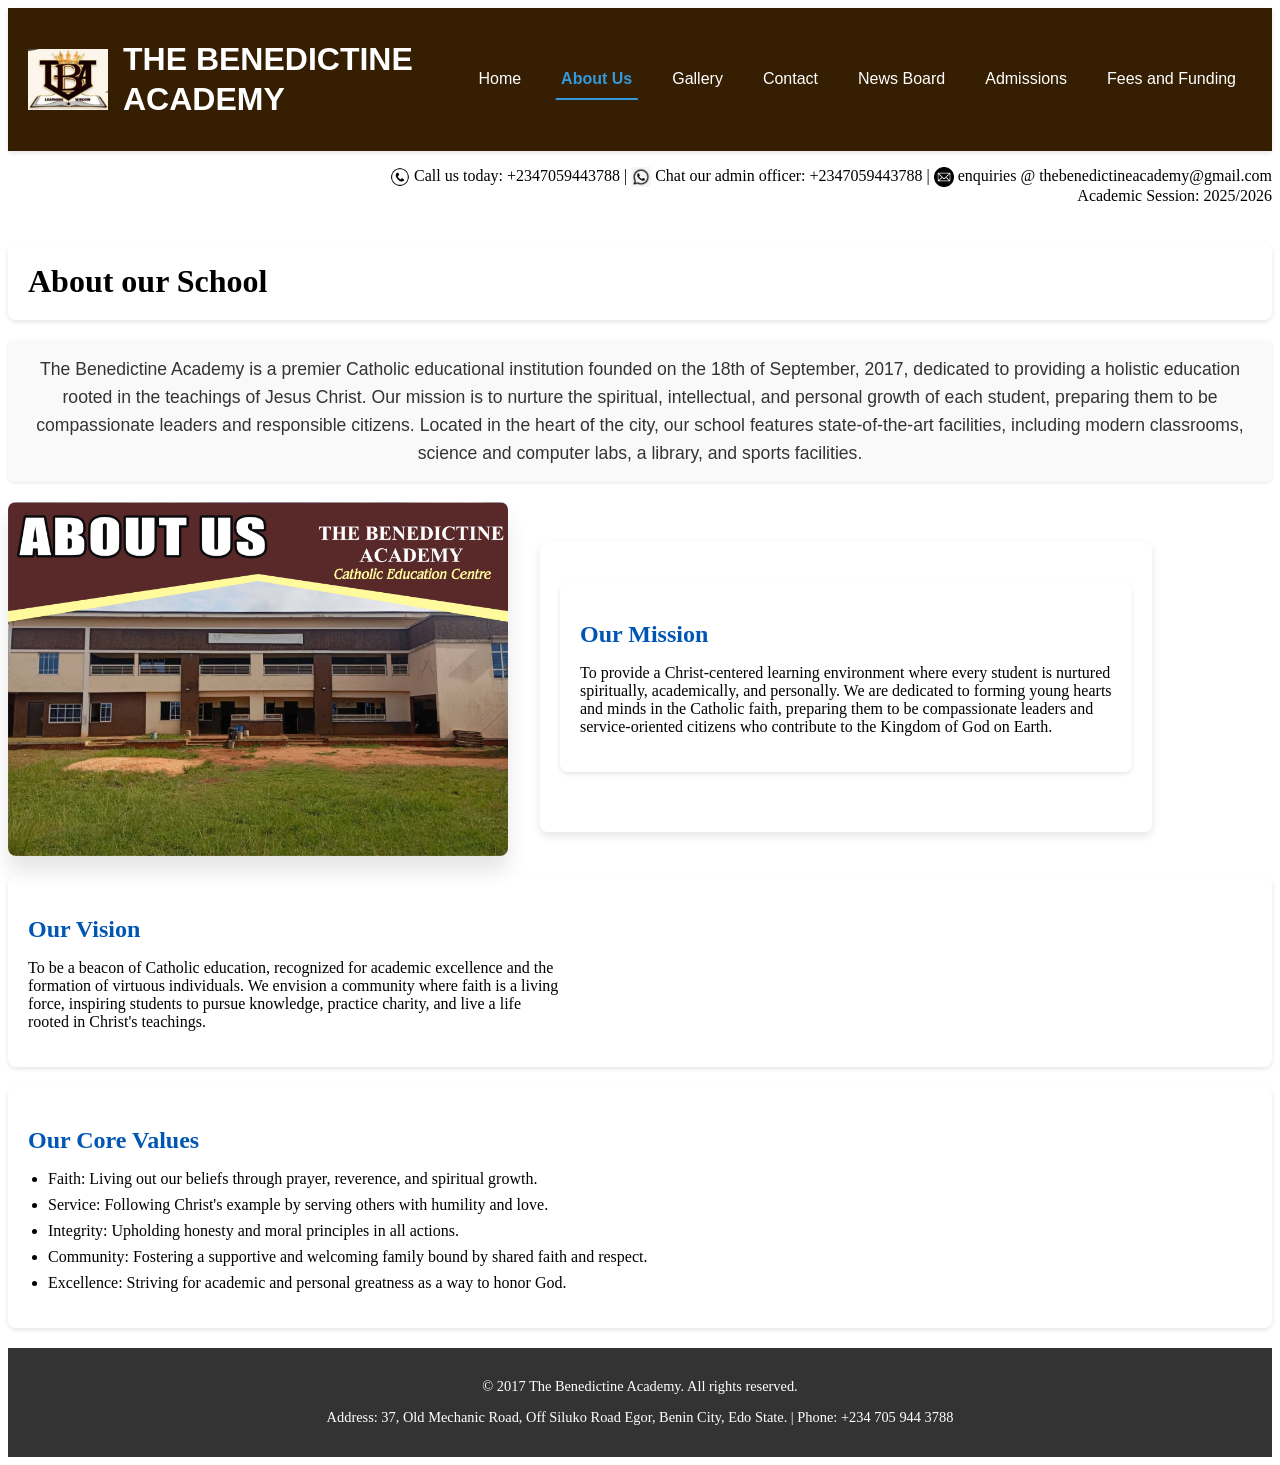
==== about.html @ 5c3762de "Add files via upload" ====
<!DOCTYPE html>
<html lang="en">
<head>
    <meta charset="UTF-8">
    <meta name="viewport" content="width=device-width, initial-scale=1.0">
    <link rel="icon" type="image/png" href="IMAGES/LOGO.jpg">
    <link rel="stylesheet" href="style.css">
    <title>About Us</title>
</head>
<body>
<header>
    <div class="logo-and-name-container">
        <img src="IMAGES/LOGO.jpg" alt="School Logo" class="school-logo">
        <h1>THE BENEDICTINE <br>ACADEMY</br></h1>
    </div>
    <nav>
        <ul>
            <li><a href="index.html">Home</a></li>
            <li><a href="about.html" class="current-page">About Us</a></li>
            <li><a href="gallery.html">Gallery</a></li>
            <li><a href="contact.html">Contact</a></li>
            <li><a href="news.html">News Board</a></li>
            <li><a href="admission.html">Admissions</a></li>
            <li><a href="fees.html">Fees and Funding</a></li>
        </ul>
    </nav>
</header>

<main>
        <!-- Home Section -->
         <div class="header-contact-info">
    <p>
        <img src="IMAGES/phone.png" alt="Phone" style="width: 20px; height: 20px; vertical-align: middle;"> Call us today: +2347059443788   |   <img src="IMAGES/whatsapp.png" alt="WhatsApp" style="width: 20px; height: 20px; vertical-align: middle;"> Chat our admin officer: +2347059443788   |   <img src="IMAGES/email.png" alt="Email" style="width: 20px; height: 20px; vertical-align: middle;"> enquiries @ thebenedictineacademy@gmail.com <br>Academic Session: 2025/2026
    </p>

</div>
</main>
   <!-- About Us Section -->
    <h1 class="intro"> About our School</h1>
    <p class="found">
        The Benedictine Academy is a premier Catholic 
        educational institution founded on the 18th of September, 2017, dedicated to providing a holistic 
        education rooted in the teachings of Jesus Christ. 
        Our mission is to nurture the spiritual, intellectual, and 
        personal growth of each student, preparing them to be 
        compassionate leaders and responsible citizens.
        Located in the heart of the city, our school features state-of-the-art facilities,
        including modern classrooms, science and computer labs, a library, and sports facilities.
    </p>
        
    <div class="mission-container">
            <img src="IMAGES/school building edit.jpg" alt="Photo of The Benedictine School Building" class="school-building-img">

        <section id="about-us" class="page-section">
            <section class="about-section">
                
                <h2>Our Mission</h2>
                <p>To provide a Christ-centered learning environment where every student is nurtured 
                    <br>spiritually, academically, and personally. We are dedicated to forming young hearts 
                    <br>and minds in the Catholic faith, preparing them to be compassionate leaders and 
                    <br>service-oriented citizens who contribute to the Kingdom of God on Earth.</p>
            </section>
    </div>

            <section class="about-section">
                <h2>Our Vision</h2>
                <p>To be a beacon of Catholic education, recognized for academic excellence and the 
                    <br>formation of virtuous individuals. We envision a community where faith is a living 
                    <br>force, inspiring students to pursue knowledge, practice charity, and live a life 
                    <br>rooted in Christ's teachings.</p>
            </section>

            <section class="about-section">
                <h2>Our Core Values</h2>
                <ul>
                    <li>Faith: Living out our beliefs through prayer, reverence, and spiritual growth.</li>
                    <li>Service: Following Christ's example by serving others with humility and love.</li>
                    <li>Integrity: Upholding honesty and moral principles in all actions.</li>
                    <li>Community: Fostering a supportive and welcoming family bound by shared faith and respect.</li>
                    <li>Excellence: Striving for academic and personal greatness as a way to honor God.</li>
                </ul>
            </section>
        </section>
    </main>

    <footer>
        <p>&copy; 2017 The Benedictine Academy. All rights reserved.</p>
        <p>Address: 37, Old Mechanic Road, Off Siluko Road Egor, Benin City, Edo State. | Phone: +234 705 944 3788</p>
    </footer>
</body>
</html>
---- style.css ----
/* General Navigation Link Styling */
nav ul li a {
    color: #ecf0f1;
    text-decoration: none;
    padding: 0.75rem 1.25rem; /* Converted from 12px 20px */
    border-radius: 0.375rem; /* Converted from 6px */
    transition: all 0.3s ease-in-out;
    font-weight: 500;
    position: relative; /* Needed for the underline effect */
}

/* Hover Effect for all Links */
nav ul li a:hover {
    color: #3498db; /* A vibrant blue color */
}

/* The Underline Effect on Hover */
nav ul li a::after {
    content: '';
    position: absolute;
    width: 0;
    height: 0.125rem; /* Converted from 2px */
    bottom: -0.3125rem; /* Converted from -5px */
    left: 50%;
    transform: translateX(-50%);
    background-color: #3498db;
    transition: width 0.3s ease-in-out;
}

nav ul li a:hover::after {
    width: 80%;
}

/* --- The Current Page Styling --- */

nav ul li a.current-page {
    color: #3498db; /* Match the hover color */
    font-weight: bold;
    cursor: default;
}

/* The fixed underline for the current page */
nav ul li a.current-page::after {
    content: '';
    position: absolute;
    width: 80%; /* A consistent underline */
    height: 0.125rem; /* Converted from 2px */
    bottom: -0.3125rem; /* Converted from -5px */
    left: 50%;
    transform: translateX(-50%);
    background-color: #3498db;
}

/* Prevents the hover color change and the transition on the current page */
nav ul li a.current-page:hover {
    color: #3498db; /* Keeps the color consistent */
    background-color: transparent; /* Removes any hover background */
}


/* HOME PAGE */
/* Header & Navigation */
/*
    The main header container uses flexbox to align its children
    (the logo and the navigation/contact group).
    'flex-wrap: wrap' is crucial here, as it allows items to
    wrap to the next line when the screen is too narrow,
    keeping the layout from breaking.
*/
header {
    font-family: 'Arial', sans-serif;
    background-color: #351e01;
    color: white;
    padding: 0.625rem 1.25rem;
    display: flex;
    justify-content: space-between;
    align-items: center;
    flex-wrap: wrap;
    box-shadow: 0 0.125rem 0.25rem rgba(0, 0, 0, 0.1);
    position: relative; /* Kept for any absolutely positioned children you might add later */
}

/*
    This container groups the navigation links and the contact info.
    We're using flexbox on this group to stack the nav and contact
    info vertically, and to align them to the right side of the header.
*/
.nav-and-contact-group {
    display: flex;
    flex-direction: column;
    align-items: flex-end; /* This aligns the items to the right */
    flex-wrap: wrap;
    gap: 0.5rem; /* Adds space between the nav and the contact info block */
}

.logo-and-name-container {
    display: flex;
    align-items: center;
    gap: 0.9375rem;
    font-size: 1rem;
    line-height: 2.5rem;
}

.school-logo {
    max-width: 5rem;
    height: auto;
}

nav ul {
    list-style: none;
    padding: 0;
    margin: 0;
    display: flex;
    flex-wrap: wrap;
    gap: 0.5rem; /* Added a small gap for spacing between nav links on smaller screens */
}

nav ul li a {
    color: white;
    text-decoration: none;
    padding: 0.5rem 1rem;
    border-radius: 0.3125rem;
    transition: background-color 0.3s ease;
}

nav ul li a:hover {
    background-color: #cf0a66;
}


/* Contact Info in Header*/
.header-contact-info {
    display: flex;
    flex-direction: column;
    text-align: right;
    font-size: 1rem;       /* Converted from 16px */
    gap: 0.625rem; /* Switched from a negative gap, which can cause layout issues. */
}

/* Hero Section */
.hero {
    background-color: #e9ecef;
    padding: 0.3125rem 0.625rem; /* Converted from 5px 10px */
    border-radius: 1.25rem;  /* Converted from 20px */
    margin-top: 0.20rem !important;    /* Converted from 60px */
    margin-bottom: 1.25rem; /* Converted from 20px */
    box-shadow: 0 0.125rem 0.25rem rgba(0, 0, 0, 0.1); /* Converted from 0 2px 4px */
    line-height: 0.8; /* Changed from 0.1, which is unreadable. Use a unitless value for best practice. */
}

.hero-content {
    max-width: 40rem; /* Converted from 800px */
    margin: 0 auto;
    font-family: Cambria, Cochin, Georgia, Times, 'Times New Roman', serif;
    text-align: center;
    padding: 1.25rem; /* Converted from 20px */
}

.hero h2 {
    color: #012953;
    margin-bottom: 1.25rem; /* Converted from 20px */
}

.cta-button { 
    display: inline-block;
    background-color: #b3005a;
    font-family: 'Trebuchet MS', 'Lucida Sans Unicode', 'Lucida Grande', 'Lucida Sans', Arial, sans-serif;
    color: white;
    padding: 0.625rem 1.25rem; /* Converted from 10px 20px */
    text-decoration: none;
    border-radius: 0.3125rem; /* Converted from 5px */
    margin-top: 0.625rem;     /* Converted from 10px */
    transition: background-color 0.3s ease;
}

.cta-button:hover {
    background-color: #004080;
}

/* Image Slider */
.image-slider-container {
    position: relative;
    max-width: 56.25rem; /* Converted from 900px */
    margin: 1.25rem auto; /* Converted from 20px */
    overflow: hidden;
    border-radius: 0.625rem; /* Converted from 10px */
    box-shadow: 0 1.25rem 1.25rem rgba(0, 0, 0, 0.2); /* Converted from 0 20px 20px */
}

.slider-img {
    width: 100%;
    height: auto;
    display: none;
}

.slider-img.active {
    display: block;
}

.slider-btn {
    position: absolute;
    top: 50%;
    transform: translateY(-50%);
    background: rgba(0, 0, 0, 0.5);
    color: white;
    border: none;
    padding: 0.9375rem; /* Converted from 15px */
    cursor: pointer;
    font-size: 1.25rem; /* Converted from 20px */
    transition: background 0.3s ease;
    z-index: 10;
}

.slider-btn:hover {
    background: rgba(0, 0, 0, 0.8);
}

.prev-btn {
    left: 0.625rem; /* Converted from 10px */
}

.next-btn {
    right: 0.625rem; /* Converted from 10px */
}


/* Features Section */
.features {
    /*
        The 'auto-fit' and 'minmax' properties make this grid
        automatically adjust the number of columns based on
        the available space and the minimum size of each card.
        This is the correct approach for a responsive grid.
    */
    display: grid;
    grid-template-columns: repeat(auto-fit, minmax(18.75rem, 1fr));
    gap: 1.25rem;
    margin-bottom: 1.875rem;
}

.feature-card {
    background-color: rgb(253, 243, 224);
    padding: 1.25rem;
    border-radius: 0.5rem;
    box-shadow: 0 0.125rem 0.25rem rgba(0, 0, 0, 0.1);
    text-align: center;
}

.feature-card img {
    /*
        This is the most important change.
        'max-width: 100%' ensures the image never overflows its container,
        while 'height: auto' maintains the correct aspect ratio,
        preventing the image from being distorted.
    */
    max-width: 100%;
    height: auto;
    margin-bottom: 0.125rem;
}

.feature-card h3 {
    color: #b35100;
    margin-bottom: 0.625rem;
}

.feature-card p {
    color: #333;
    font-size: 1.125rem;
    line-height: 1.5;
    margin-bottom: 0.9375rem;
}


/* News Section */
.news-item {
    background-color: #f8f9fa;
    border-left: 0.3125rem solid #0056b3; /* Converted from 5px */
    padding: 0.9375rem;  /* Converted from 15px */
    border-radius: 0.3125rem; /* Converted from 5px */
    box-shadow: 0 0.0625rem 0.1875rem rgba(0, 0, 0, 0.05); /* Converted from 0 1px 3px */
    margin-bottom: 0.625rem; /* Converted from 10px */
    font-size: 1.25rem; /* Converted from 20px */
}

.news-item h3 {
    color: #000000;
    margin-bottom: 0.3125rem; /* Converted from 5px */
}

.news-item a {
    color: #0056b3;
    text-decoration: none;
    transition: color 0.3s ease;
}

/* Contact Form */
.contact-form {
    max-width: 37.5rem; /* Converted from 600px */
    margin: 0 auto;
    background-color: white;
    padding: 1.875rem; /* Converted from 30px */
    border-radius: 0.5rem; /* Converted from 8px */
    box-shadow: 0 0.25rem 0.5rem rgba(0, 0, 0, 0.1); /* Converted from 0 4px 8px */
    margin-top: 1.25rem; /* Converted from 20px */
    color: rgb(54, 3, 3);
}

.section-title {
    color: #ff0000;
    margin-top: 1.25rem; /* Converted from 20px */
    font-size: 1.5rem; /* Converted from 24px */
    text-align: center;
}

.contact-form label {
    display: block;
    margin-bottom: 0.5rem; /* Converted from 8px */
    font-weight: bold;
    margin-top: 0.5rem;   /* Converted from 8px */
}

.contact-form input,
.contact-form textarea {
    width: 100%;
    padding: 0.625rem;  /* Converted from 10px */
    margin-bottom: 1.25rem; /* Converted from 20px */
    border: 0.0625rem solid #ccc; /* Converted from 1px */
    border-radius: 0.3125rem; /* Converted from 5px */
    box-sizing: border-box;
}

.contact-form button.cta-button {
    width: 100%;
    border: none;
    cursor: pointer;
    text-align: center;
}

/* Examinations Section */
.exams-section {
    text-align: center;
    padding: 0.625rem 0.625rem; /* Converted from 10px 10px */
    background-color: #f7f7f7;
}

.exams-section .section-title {
    font-size: 1.25rem; /* Converted from 20px */
    margin-bottom: 0.625rem; /* Converted from 10px */
    color: #b35100;
}

.exams-section .section-description {
    font-size: 1.1rem;
    color: #666;
    margin-bottom: 0.625rem; /* Converted from 10px */
    margin-top: 0.3125rem; /* Converted from 5px */
    line-height: 1.5;
    font-family: 'Arial', sans-serif;
    font-weight: 400;
    text-align: center;
    max-width: 50rem; /* Converted from 800px */
    margin-left: auto;
    margin-right: auto;
    padding: 0 1.25rem; /* Converted from 0 20px */
}

.exams-logos {
    display: flex;
    justify-content: center;
    align-items: center;
    flex-wrap: wrap;
    gap: 2.5rem; /* Converted from 40px */
}

.exams-logos img {
    max-width: 6.25rem; /* Converted from 100px */
    height: auto;
    flex: 1 0 7.5rem; /* Converted from 120px */
    object-fit: contain; 
    transition: all 0.3s ease;
}

.exams-logos img:hover {
    opacity: 1; /* Fully opaque on hover */
    transform: scale(1.1);
}

/* Footer */
footer {
    background-color: #333;
    color: white;
    text-align: center;
    padding: 1rem 0;
    font-size: 0.9rem;
    margin-top: auto; /* Pushes the footer to the bottom */
    flex-shrink: 0; /* Prevents the footer from shrinking */
    
}

/* ABOUT PAGE */
/* About Section */
#about-us {
    padding: 2.5rem 1.25rem; /* Converted from 40px 20px */
    border-radius: 0.5rem;  /* Converted from 8px */
    box-shadow: 0 0.25rem 0.5rem rgba(0, 0, 0, 0.1); /* Converted from 0 4px 8px */
}

.intro {
    background-color: rgb(255, 255, 255);
    padding: 1.25rem; /* Converted from 20px */
    border-radius: 0.5rem;  /* Converted from 8px */
    box-shadow: 0 0.125rem 0.25rem rgba(0, 0, 0, 0.1); /* Converted from 0 2px 4px */
    margin-bottom: 1.25rem; /* Converted from 20px */
}

.found {
    color: #333;
    margin-bottom: 1.25rem; /* Converted from 20px */
    font-size: 1.1rem;
    line-height: 1.6;
    background-color: #f9f9f9;
    padding: 0.9375rem; /* Converted from 15px */
    border-radius: 0.3125rem; /* Converted from 5px */
    box-shadow: 0 0.0625rem 0.1875rem rgba(0, 0, 0, 0.1); /* Converted from 0 1px 3px */
    font-family: Arial, sans-serif;
    font-weight: 400;
    text-align: center;
}

.about-section {
    background-color: rgb(255, 255, 255);
    padding: 1.25rem; /* Converted from 20px */
    border-radius: 0.5rem;  /* Converted from 8px */
    box-shadow: 0 0.125rem 0.25rem rgba(0, 0, 0, 0.1); /* Converted from 0 2px 4px */
    margin-bottom: 1.25rem; /* Converted from 20px */
    flex: 1;
}

.about-section h2 {
    color: #0056b3;
    margin-bottom: 0.9375rem; /* Converted from 15px */
}

.about-section ul {
    list-style: disc;
    padding-left: 1.25rem; /* Converted from 20px */
}

.about-section li {
    margin-bottom: 0.5rem; /* Converted from 8px */
}

.school-building-img {
    width: 100%;
    max-width: 31.25rem; /* Converted from 500px */
    height: auto;
    border-radius: 0.5rem;  /* Converted from 8px */
    box-shadow: 0 0.9375rem 1.25rem rgba(0, 0, 0, 0.1); /* Converted from 0 15px 20px */
}

.mission-container {
    display: flex;
    flex-wrap: wrap; /* Allows items to stack on smaller screens */
    align-items: center;
    gap: 2rem; /* Already a relative unit */
    margin-bottom: 1.25rem; /* Converted from 20px */
}

/* GALLERY PAGE */
/* Gallery Section Styles */

/*
    The slideshow container is now more responsive. It will always take up
    100% of the available width, but it won't get wider than 62.5rem.
    Setting 'height: auto' ensures the images keep their aspect ratio.
*/
.slideshow-container {
    max-width: 62.5rem; /* Converted from 1000px */
    width: 100%;
    position: relative;
    margin: auto;
    overflow: hidden; /* Ensures images don't spill out */
}

/*
    These rules ensure the images themselves are fully responsive.
    They will fill the container but won't be distorted.
*/
.mySlides {
    display: none;
    opacity: 0;
    transition: opacity 1s ease-in-out;
}

.mySlides.fade {
    opacity: 1;
    display: block; /* Ensure a slide is displayed when it fades in */
}

.mySlides img {
    width: 100%;
    height: auto;
    object-fit: cover;
}

/*
    The navigation buttons now use a media query to adjust their size
    on smaller screens, making them easier to tap on a phone.
*/
.prev, .next {
    cursor: pointer;
    position: absolute;
    top: 50%;
    width: auto;
    padding: 1rem; /* Converted from 16px */
    margin-top: -1.375rem; /* Converted from -22px */
    color: white;
    font-weight: bold;
    font-size: 1.125rem; /* Converted from 18px */
    transition: 0.6s ease;
    border-radius: 0 0.1875rem 0.1875rem 0; /* Converted from 3px */
    user-select: none;
    background-color: rgba(0,0,0,0.5);
}

/* Position the "next button" to the right */
.next {
    right: 0;
    border-radius: 0.1875rem 0 0 0.1875rem; /* Converted from 3px */
}

/* On hover, add a black background with a little transparency */
.prev:hover, .next:hover {
    background-color: rgba(0,0,0,0.8);
}

/*
    Media query for smaller screens (less than 768px wide)
    This makes the buttons a little smaller for mobile devices.
*/
@media only screen and (max-width: 48rem) {
    .prev, .next {
        font-size: 1rem;
        padding: 0.75rem;
    }
}

.gallery-grid {
    display: grid;
    grid-template-columns: repeat(auto-fit, minmax(17.5rem, 1fr)); /* Converted from 280px */
    gap: 0.9375rem; /* Converted from 15px */
    padding: 0.625rem; /* Converted from 10px */
    justify-content: center;
}

.gallery-item {
    width: 100%;
    height: auto;
    border-radius: 0.5rem; /* Converted from 8px */
    box-shadow: 0 0.25rem 0.5rem rgba(0, 0, 0, 0.1); /* Converted from 4px 8px */
    transition: transform 0.2s ease-in-out;
}

.gallery-item:hover {
    transform: scale(1.03);
}

.page-section {
    margin-top: 1rem; /* Converted from 50px */
    margin-bottom: 0;
    border-radius: 0.5rem; /* Converted from 8px */
    height: auto;
    box-shadow: 0 0.25rem 0.5rem rgba(0, 0, 0, 0.1); /* Converted from 4px 8px */
    position: relative;
    overflow: hidden;
    padding-left: 1.25rem; /* Converted from 20px */
    padding-right: 1.25rem; /* Converted from 20px */
    font-size: medium;
}

/* CONTACT PAGE */
/* Contact Form Styles */
.contact-form {
    max-width: 600px;
    margin: 0 auto;
    background-color: white;
    padding: 30px;
    border-radius: 8px;
    box-shadow: 0 4px 8px rgba(0, 0, 0, 0.1);
}

.contact-form label {
    display: block;
    margin-bottom: 8px;
    font-weight: bold;
}

.contact-form input,
.contact-form textarea {
    width: 100%;
    padding: 10px;
    margin-bottom: 20px;
    border: 1px solid #ccc;
    border-radius: 5px;
    box-sizing: border-box; /* Ensures padding doesn't affect the total width */
}

.contact-form button.cta-button {
    width: 100%;
    border: none;
    cursor: pointer;
    text-align: center;
}

/* INFO PAGE */
/* Styling for the info section container */
.info-grid {
    display: flex;
    flex-wrap: wrap;
    justify-content: center;
    gap: 1.5625rem; /* Converted from 25px */
    padding: 1.25rem; /* Converted from 20px */
}

/* Styling for each individual info item card */
.info-item {
    background-color: #ffffff;
    border: 0.0625rem solid #e0e0e0; /* Converted from 1px */
    border-radius: 0.75rem; /* Converted from 12px */
    box-shadow: 0 0.375rem 0.9375rem rgba(0, 0, 0, 0.08); /* Converted from 6px 15px */
    padding: 1.875rem; /* Converted from 30px */
    max-width: 23.75rem; /* Converted from 380px */
    transition: all 0.4s cubic-bezier(0.25, 0.8, 0.25, 1);
    text-align: left;
    position: relative;
    overflow: hidden;
}

.info-item-link {
    text-decoration: none;
}

/* A subtle hover effect with a card lift and shadow change */
.info-item:hover {
    transform: translateY(-0.5rem); /* Converted from -8px */
    box-shadow: 0 0.625rem 1.5625rem rgba(0, 0, 0, 0.12); /* Converted from 10px 25px */
}

/* A pseudo-element for a subtle background glow on hover */
.info-item::after {
    content: '';
    position: absolute;
    top: 0;
    left: 0;
    width: 100%;
    height: 100%;
    background: radial-gradient(circle, rgba(0,77,153,0.1) 0%, transparent 60%);
    opacity: 0;
    transition: opacity 0.4s ease-in-out;
}

.info-item:hover::after {
    opacity: 1;
}

/* Styling for the event title */
.event-title {
    font-size: 1.6rem;
    color: #004d99 !important;
    margin-top: 0;
    margin-bottom: 0.625rem; /* Converted from 10px */
    font-weight: 700;
}

/* Styling for the event date */
.event-date {
    font-style: italic;
    color: #777;
    font-size: 0.95rem;
    margin-bottom: 1.25rem; /* Converted from 20px */
    border-left: 0.1875rem solid #007bff; /* Converted from 3px */
    padding-left: 0.625rem; /* Converted from 10px */
}

/* Styling for the event description */
.event-description {
    color: #444;
    line-height: 1.7;
    margin-bottom: 1.25rem; /* Converted from 20px */
}


/* ONLINE APPLICATION PAGE */
/* Styling for the online application section */
.online-application-section {
    max-width: 50rem; /* Converted from 800px */
    margin: 2rem auto;
    padding: 2rem;
    background-color: #fff;
    border-radius: 0.5rem; /* Converted from 8px */
    box-shadow: 0 0.125rem 0.625rem rgba(0, 0, 0, 0.1); /* Converted from 2px 10px */
    line-height: 1.6;
}

.online-application-section h2 {
    color: #333;
    font-size: 1.8rem;
    border-bottom: 0.125rem solid #eee; /* Converted from 2px */
    padding-bottom: 0.5rem;
    margin-bottom: 1.5rem;
}

.online-application-section ol {
    list-style-type: none;
    padding: 0;
}

.online-application-section li {
    margin-bottom: 1.5rem;
}

.online-application-section li strong {
    color: #000;
}

.online-application-section li em {
    color: #e53935;
    font-style: italic;
    font-weight: bold;
}

.note-box {
    background-color: #fce4ec;
    border-left: 0.3125rem solid #d81b60; /* Converted from 5px */
    padding: 1rem;
    margin-top: 2rem;
    border-radius: 0.25rem; /* Converted from 4px */
}

.note-box p {
    margin: 0;
    color: #444;
}

/* Styling for the Apply Now Button */
.apply-now-button {
    display: inline-block;
    padding: 0.75rem 1.5rem; /* Converted from 12px 24px */
    font-size: 1rem; /* Converted from 16px */
    font-weight: 600;
    color: #ffffff;
    background-color: #351e01;
    margin-top: 1rem;
    text-decoration: none;
    border: none;
    border-radius: 0.375rem; /* Converted from 6px */
    box-shadow: 0 0.25rem 0.375rem rgba(0, 0, 0, 0.1); /* Converted from 4px 6px */
    transition: background-color 0.3s ease, transform 0.3s ease, box-shadow 0.3s ease;
}

/* Hover effect */
.apply-now-button:hover {
    background-color: #0056b3;
    transform: translateY(-0.125rem); /* Converted from -2px */
    box-shadow: 0 0.375rem 0.75rem rgba(0, 0, 0, 0.15); /* Converted from 6px 12px */
}

/* Active (click) effect */
.apply-now-button:active {
    transform: translateY(0);
    box-shadow: 0 0.125rem 0.25rem rgba(0, 0, 0, 0.1); /* Converted from 2px 4px */
}

.center-container {
    text-align: center;
}

/* ADMISSION FORM PAGE */
/* Admission Form Styles */
.admission-form-container {
    background: #fff;
    padding: 2rem;
    border-radius: 0.5rem; /* Converted from 8px */
    box-shadow: 0 0 0.625rem rgba(0, 0, 0, 0.1); /* Converted from 10px */
    max-width: 37.5rem; /* Converted from 600px */
    margin: auto;
}

.admission-form-container h2 {
    color: #7a5a14;
    text-align: center;
}

.form-group {
    margin-bottom: 1rem;
}

label {
    display: block;
    margin-bottom: 0.5rem;
    font-weight: bold;
}

input[type="text"],
input[type="email"],
input[type="tel"],
select,
textarea {
    width: 100%;
    padding: 0.75rem;
    border: 0.0625rem solid #ccc; /* Converted from 1px */
    border-radius: 0.25rem; /* Converted from 4px */
    box-sizing: border-box;
    font-size: 1rem;
}

.submit-button {
    display: block;
    width: 100%;
    padding: 1rem;
    background: #7a5a14;
    color: #fff;
    border: none;
    border-radius: 0.25rem; /* Converted from 4px */
    font-size: 1.1rem;
    cursor: pointer;
    transition: background-color 0.3s ease;
}

.submit-button:hover {
    background: #351e01;
}

.radio-group {
    display: flex;
    align-items: center;
    gap: 0.9375rem; /* Converted from 15px */
}

/* FEES AND FUNDING PAGE */
/* Section Backgrounds */
#fees-and-funding {
    background-color: #f8f9fa; /* A very light gray background */
}

#other-requirements {
    background-color: #ffffff; /* Use a different background for visual separation */
}

/* General Container */
.fees-container, .requirements-container {
    max-width: 56.25rem; /* Converted from 900px */
    margin: 0 auto;
    margin-top: 4.375rem; /* Converted from 70px */
    text-align: center;
    padding: 1.25rem; /* Converted from 20px */
    box-shadow: 0 0.25rem 0.9375rem rgba(0, 0, 0, 0.1); /* Converted from 4px 15px */
}

/* Section Titles */
.section-title {
    font-size: 2em;
    color: #2c3e50;
    margin-bottom: 1.5625rem; /* Converted from 25px */
}

/* Table Styling */
.fees-table-wrapper {
    overflow-x: auto;
    margin-bottom: 1.875rem; /* Converted from 30px */
}

table {
    width: 100%;
    border-collapse: collapse;
    background-color: #ffffff;
    box-shadow: 0 0.25rem 0.9375rem rgba(0, 0, 0, 0.1); /* Converted from 4px 15px */
    border-radius: 0.5rem; /* Converted from 8px */
    overflow: hidden;
}

th, td {
    padding: 0.9375rem; /* Converted from 15px */
    border-bottom: 0.0625rem solid #dfe4e6; /* Converted from 1px */
    text-align: left;
    color: #34495e;
}

thead th {
    background-color: #eaf2f8;
    font-weight: bold;
    text-transform: uppercase;
    font-size: 0.9em;
    letter-spacing: 0.03125rem; /* Converted from 0.5px */
}

.serial-number {
    width: 5%;
    text-align: center;
}

/* Align values to the right for financial clarity */
td:nth-child(n+3) {
    text-align: right;
}

.total-row {
    font-weight: bold;
    background-color: #f0f4f7;
    border-top: 0.125rem solid #34495e; /* Converted from 2px */
}

/* List Styling */
.requirements-list,
.notes-list {
    list-style-type: disc;
    text-align: left;
    margin: 0 auto 1.875rem; /* Converted from 30px */
    padding-left: 1.25rem; /* Converted from 20px */
    color: #555;
    font-size: 1.1em;
    line-height: 1.6;
}

.requirements-list li,
.notes-list li {
    margin-bottom: 0.625rem; /* Converted from 10px */
}

.section-note {
    margin-top: 2.5rem; /* Converted from 40px */
}

.welcome-message {
    font-style: italic;
    color: #7f8c8d;
    margin-top: 1.875rem; /* Converted from 30px */
}

.payment-details {
    text-align: left;
    padding: 1.875rem; /* Converted from 30px */
    background-color: #f0f8ff;
    border-radius: 0.75rem; /* Converted from 12px */
    box-shadow: 0 0.25rem 0.9375rem rgba(0, 0, 0, 0.1); /* Converted from 4px 15px */
    margin-top: 1.875rem; /* Converted from 30px */
}

.payment-details h3 {
    font-size: 1.6em;
    color: #2c3e50;
    margin-bottom: 0.9375rem; /* Converted from 15px */
    border-bottom: 0.125rem solid #eecd60; /* Converted from 2px */
    padding-bottom: 0.5rem; /* Converted from 8px */
    display: inline-block;
}

.payment-details p {
    color: #555;
    line-height: 1.6;
    margin-bottom: 1.25rem; /* Converted from 20px */
}

.payment-details ul {
    list-style-type: none;
    padding: 0;
    margin-left: 0.625rem; /* Converted from 10px */
}

.payment-details ul li {
    margin-bottom: 0.75rem; /* Converted from 12px */
    color: #333;
    font-size: 1.1em;
    display: flex;
    align-items: center;
    gap: 0.625rem; /* Converted from 10px */
}

.payment-details ul li strong {
    color: #331e02;
}

.copy-account-row {
    display: flex;
    align-items: center;
    gap: 0.625rem; /* Converted from 10px */
}

.copy-button {
    cursor: pointer;
    transition: transform 0.2s ease-in-out;
}

.copy-button:hover {
    transform: scale(1.1);
}

.copy-logo {
    width: 1.25rem; /* Converted from 20px */
    height: 1.25rem; /* Converted from 20px */
    vertical-align: middle;
}

#copy-feedback {
    color: #27ae60;
    margin-top: 0.625rem; /* Converted from 10px */
    font-weight: bold;
    display: none;
    text-align: center;
}
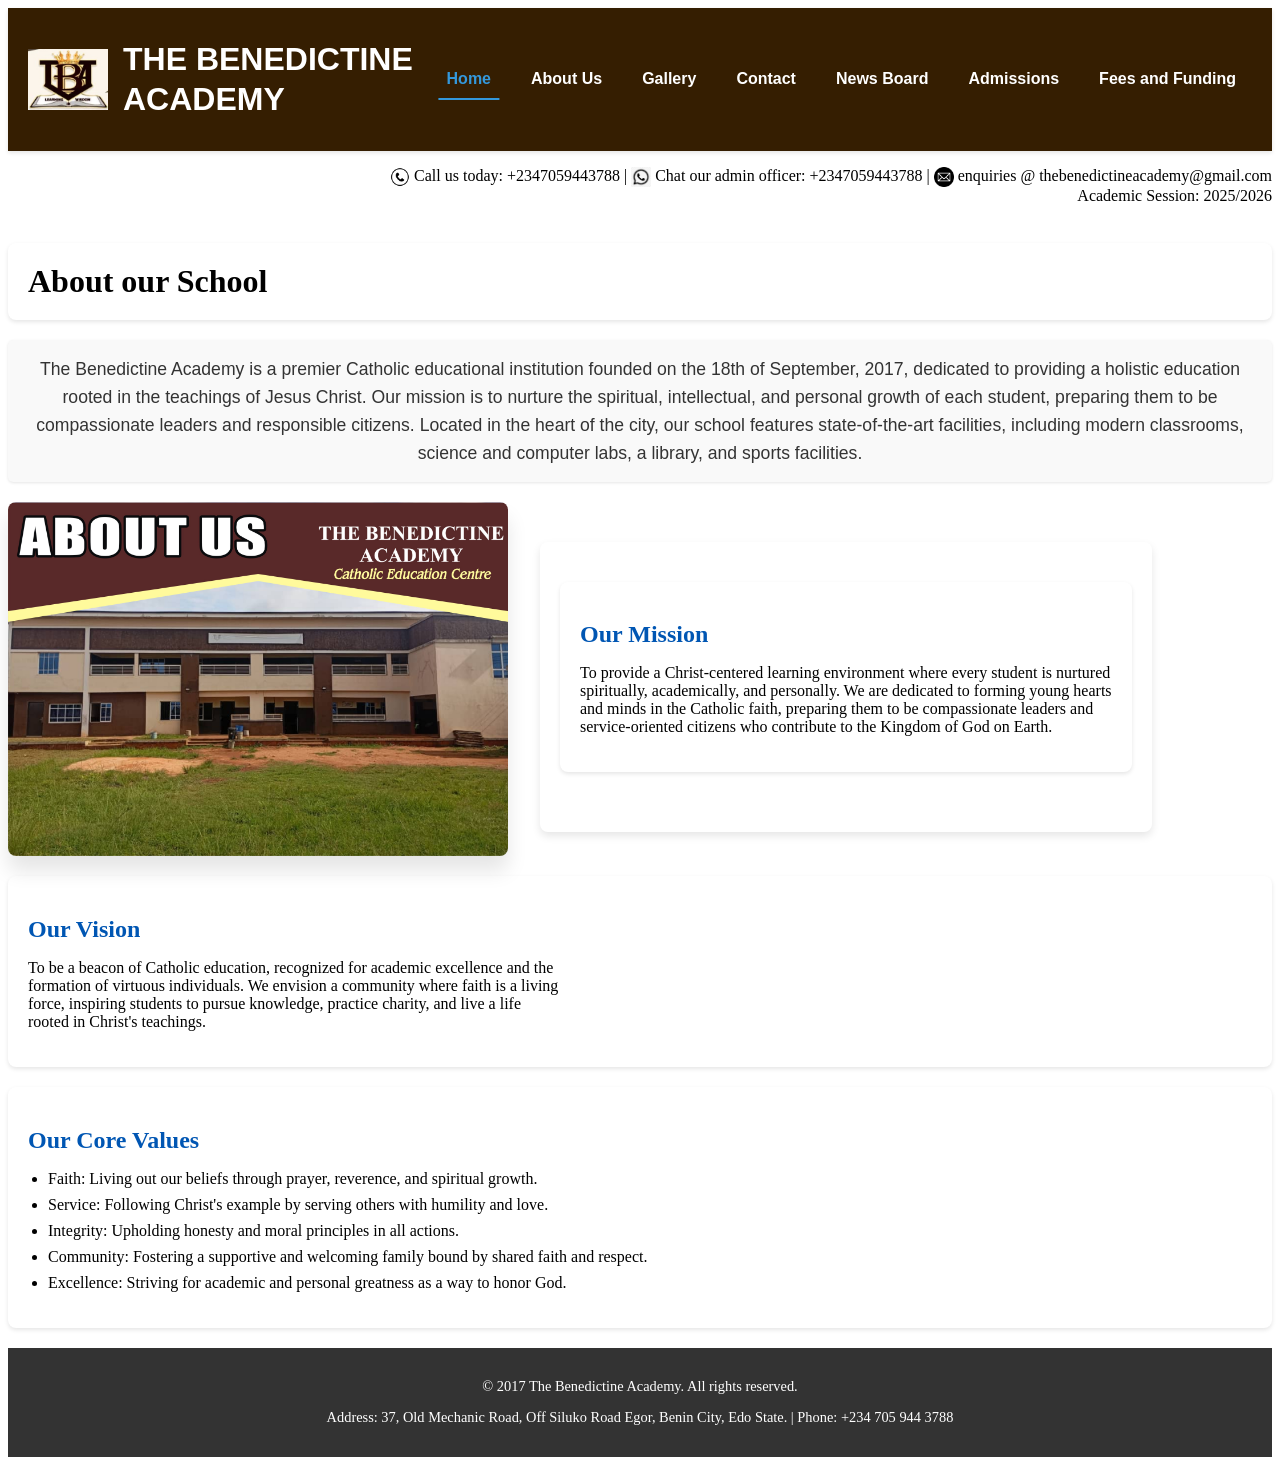
==== commit f57ec1db: "Add files via upload" ====
--- a/about.html
+++ b/about.html
@@ -9,23 +9,33 @@
 </head>
 <body>
 <header>
-    <div class="logo-and-name-container">
-        <img src="IMAGES/LOGO.jpg" alt="School Logo" class="school-logo">
-        <h1>THE BENEDICTINE <br>ACADEMY</br></h1>
+        <div class="logo-and-name-container">
+            <img src="IMAGES/LOGO.jpg" alt="School Logo" class="school-logo">
+            <h1>THE BENEDICTINE <br>ACADEMY</br></h1>
+        </div>
+    
+     <!-- This is the button for the hamburger menu on mobile -->
+    <button class="menu-toggle" aria-label="Toggle navigation menu">
+        <span></span>
+        <span></span>
+        <span></span>
+    </button>
+
+    <div class="nav-links">
+        <nav>
+    <ul>
+        <li><a href="index.html" class="current-page">Home</a></li>
+        <li><a href="about.html">About Us</a></li>
+        <li><a href="gallery.html">Gallery</a></li>
+        <li><a href="contact.html">Contact</a></li>
+        <li><a href="news.html">News Board</a></li>
+        <li><a href="admission.html">Admissions</a></li>
+        <li><a href="fees.html">Fees and Funding</a></li>
+    </ul>
+</nav>
     </div>
-    <nav>
-        <ul>
-            <li><a href="index.html">Home</a></li>
-            <li><a href="about.html" class="current-page">About Us</a></li>
-            <li><a href="gallery.html">Gallery</a></li>
-            <li><a href="contact.html">Contact</a></li>
-            <li><a href="news.html">News Board</a></li>
-            <li><a href="admission.html">Admissions</a></li>
-            <li><a href="fees.html">Fees and Funding</a></li>
-        </ul>
-    </nav>
-</header>
-
+        
+    </header>
 <main>
         <!-- Home Section -->
          <div class="header-contact-info">
@@ -87,5 +97,18 @@
         <p>&copy; 2017 The Benedictine Academy. All rights reserved.</p>
         <p>Address: 37, Old Mechanic Road, Off Siluko Road Egor, Benin City, Edo State. | Phone: +234 705 944 3788</p>
     </footer>
+    
+<script>
+    // Get the menu button and the navigation links
+const menuToggle = document.querySelector('.menu-toggle');
+const navLinks = document.querySelector('.nav-links');
+
+// Add a click event listener to the menu button
+menuToggle.addEventListener('click', () => {
+    // Toggle the 'active' class on the nav links to show/hide them
+    navLinks.classList.toggle('active');
+});
+
+</script>
 </body>
 </html>
--- a/style.css
+++ b/style.css
@@ -77,8 +77,83 @@
     align-items: center;
     flex-wrap: wrap;
     box-shadow: 0 0.125rem 0.25rem rgba(0, 0, 0, 0.1);
-    position: relative; /* Kept for any absolutely positioned children you might add later */
-}
+    position: relative;
+}
+
+/* Styles for the navigation links */
+.nav-links {
+    display: flex;
+    gap: 2rem;
+}
+
+.nav-links a {
+    color: white;
+    text-decoration: none;
+    font-weight: bold;
+    transition: color 0.3s ease;
+}
+
+.nav-links a:hover {
+    color: #f0c541; /* A light gold color on hover */
+}
+
+/* Styles for the hamburger menu button */
+.menu-toggle {
+    display: none; /* Hidden on large screens */
+    flex-direction: column;
+    justify-content: space-between;
+    width: 1.875rem; /* Converted from 30px */
+    height: 1.25rem; /* Converted from 20px */
+    background: transparent;
+    border: none;
+    cursor: pointer;
+    padding: 0;
+}
+
+.menu-toggle span {
+    display: block;
+    width: 100%;
+    height: 0.1875rem; /* Converted from 3px */
+    background-color: white;
+    border-radius: 0.125rem; /* Converted from 2px */
+    transition: transform 0.3s ease;
+}
+
+/* Media query to handle responsiveness */
+@media screen and (max-width: 48rem) {
+    /* (max-width: 768px) */
+
+    /* Show the hamburger menu on small screens */
+    .menu-toggle {
+        display: flex;
+    }
+
+    /* Hide the navigation links by default on small screens */
+    .nav-links {
+        display: none;
+        flex-direction: column;
+        width: 100%;
+        background-color: #351e01;
+        position: absolute;
+        top: 100%;
+        left: 0;
+        padding: 1rem 0;
+        text-align: center;
+        box-shadow: 0 0.125rem 0.25rem rgba(0, 0, 0, 0.1);
+    }
+    
+    /* Display the nav links when the 'active' class is added by JavaScript */
+    .nav-links.active {
+        display: flex;
+    }
+
+    /* Adjust padding for individual links */
+    .nav-links a {
+        padding: 0.75rem 0;
+        border-bottom: 0.0625rem solid rgba(255, 255, 255, 0.1);
+    }
+}
+
 
 /*
     This container groups the navigation links and the contact info.
